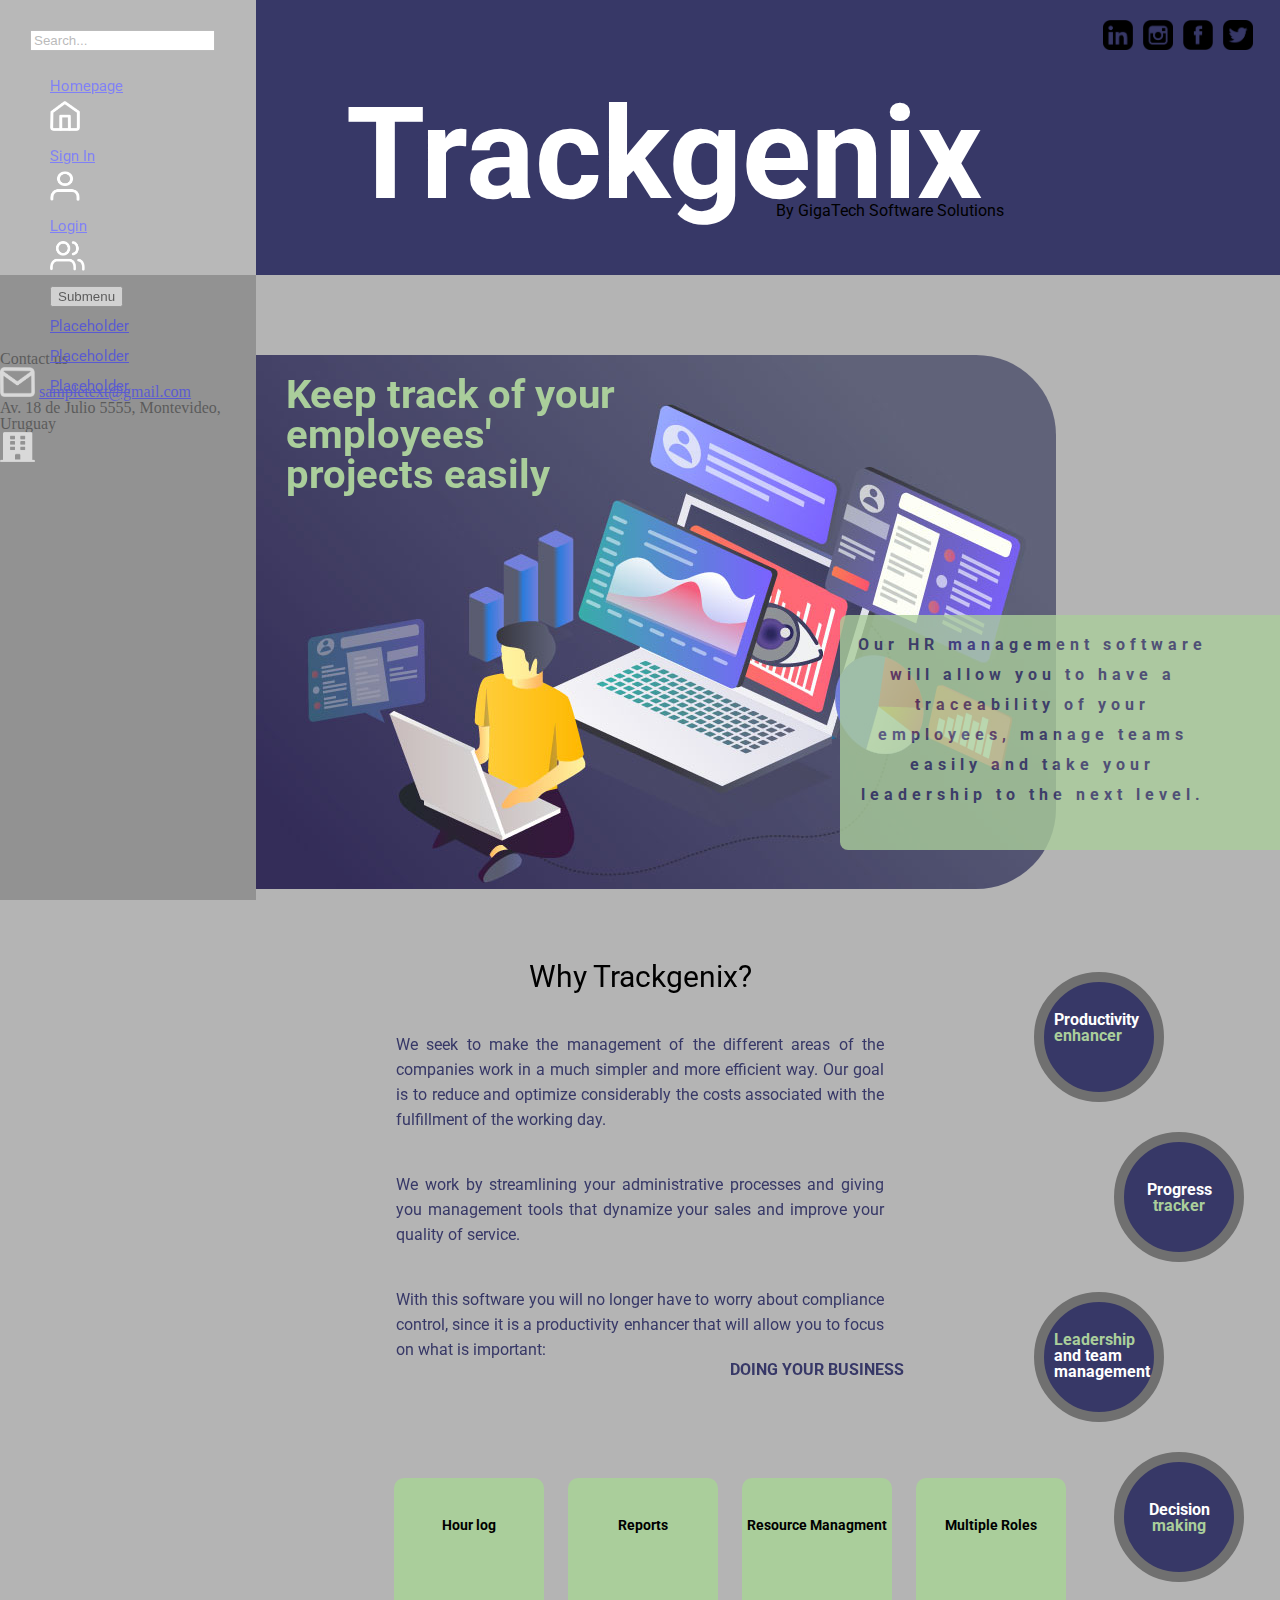
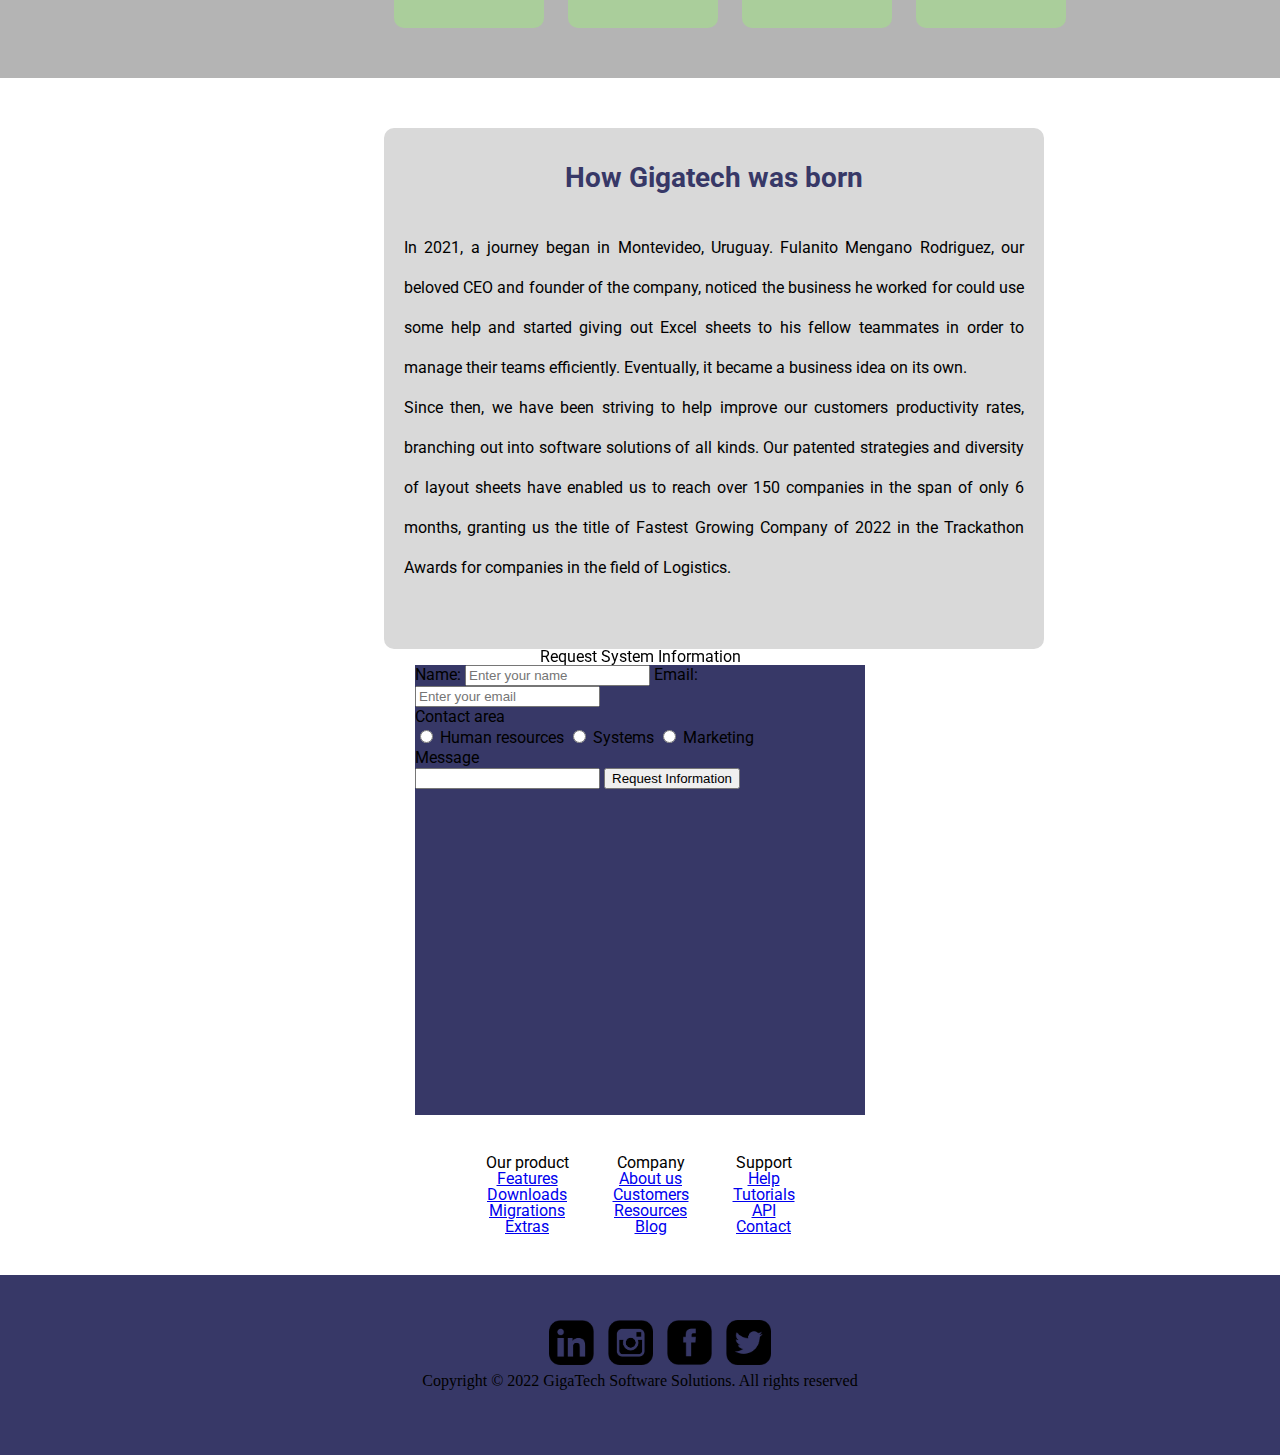
==== Semana-03/index.html @ 4f887a54 "BaSP-B2022-Etapa-1 ordered lists" ====
<!DOCTYPE html>
<html lang="en">
    <head>
        <meta charset="UTF-8">
        <meta http-equiv="X-UA-Compatible" content="IE=edge">
        <meta name="viewport" content="width=device-width, initial-scale=1.0">
        <meta name="description" content="keep track of your employees progress easily">
        <meta name="keywords" content="productivity, tracker, leadership, managment, traceability, teams">
        <meta name="author" content="gigatech software solutions">
        <link rel="stylesheet"href="CSS/reset.css">
        <link rel="stylesheet" href="CSS/style.css">
        <link rel="preconnect" href="https://fonts.googleapis.com">
        <link rel="preconnect" href="https://fonts.gstatic.com" crossorigin>
        <link rel="stylesheet" href="https://fonts.googleapis.com/css2?family=Roboto:ital,wght@0,100;0,300;0,400;0,500;0,700;0,900;1,100;1,300;1,400;1,500;1,700;1,900&display=swap">
        <title>Trackgenix</title>
    </head>
    <body>
        <header>
            <h1>
                Trackgenix
            </h1>
            <h2>
                By GigaTech Software Solutions
            </h2>
            <section class="icons-small">
                <img src="../assets/LinkedIn.png" alt="LinkedIn icon" width="30" height="30" class="icon">
                <img src="../assets/Instagram.png" alt="Instagram icon" width="30" height="30" class="icon">
                <img src="../assets/Facebook.png" alt="Facebook icon" width="30" height="30" class="icon">
                <img src="../assets/Twitter.png" alt="Twitter icon" width="30" height="30" class="icon">
            </section>
        </header>
        <main>
            <section class="background">
                <aside class="left-menu">
                    <input type="text" placeholder="Search..." class="search">
                    <nav class="nav-bar-1">
                        <ul>
                            <li><a href="#home">Homepage</a></li>
                            <img src="../assets/HomeIcon.png" alt="Home icon" width="30" height="30" class="home-icon">
                            <li><a href="#signin">Sign In</a></li>
                            <img src="../assets/PersonIcon.png" alt="Person icon" width="30" height="30" class="person-icon">
                            <li><a href="#login">Login</a></li>
                            <img src="../assets/2PersonIcon.png" alt="2 Person icon" width="35" height="30" class="person-icon-2">
                        </ul>
                        <button onclick="myFunction()">Submenu</button>
                        <ul>
                            <li><a href="Placerholder">Placeholder</a></li>
                            <li><a href="Placerholder">Placeholder</a></li>
                            <li><a href="Placerholder">Placeholder</a></li>
                        </ul>
                    </nav>
                    <section>
                        <p>
                            Contact us
                        </p>
                        <img src="../assets/MailIcon.png" alt="Mail icon" width="35" height="30">
                        <a
                            href="mailto:">sampletext@gmail.com
                        </a>
                        <p>
                            Av. 18 de Julio 5555, Montevideo, Uruguay
                        </p>
                        <img src="../assets/BuildingIcon.png" alt="Building icon" width="35" height="30">
                    </section>
                </aside>
                <section>
                    <img src="../assets/week-2-descriptive-image.jpg" alt="Week 2 descriptive" width="800" height="534" id="img1">
                    <p class="text-img">
                        <strong>
                            Keep track of your employees' projects easily
                        </strong>
                    </p>
                    <p class="box1">
                        Our HR management software will allow you to have a traceability of your employees,
                        manage teams easily and take your leadership to the next level.
                    </p>
                </section>
                <section class="section1">
                    <p class="para-title">
                        Why Trackgenix?
                    </p>
                    <p class="para1">
                        We seek to make the management of the different areas of the companies work in a much
                        simpler and more efficient way. Our goal is to reduce and optimize considerably the costs
                        associated with the fulfillment of the working day.
                    </p>
                    <p class="para1">
                        We work by streamlining your administrative processes and giving you management tools that dynamize
                        your sales and improve your quality of service.
                    </p>
                    <p class="para1">
                        With this software you will no longer have to worry about compliance control, since it is a
                        productivity enhancer that will allow you to focus on what is important:
                    </p>
                    <p class="para-aside">
                        doing your business
                    </p>
                </section>    
                <section class="bubble-container">
                    <article>
                        <p class="bubble">
                            <strong>
                                Productivity <span class="bubble-text">enhancer</span>
                            </strong>
                        </p>
                    </article>
                    <article>
                        <p class="bubble2">
                            <strong>
                                Progress <span class="bubble-text">tracker</span>
                            </strong>
                        </p>
                    </article>
                    <article>
                        <p class="bubble">
                            <strong>
                                <span class="bubble-text">Leadership</span> and team management
                            </strong>
                        </p>
                    </article>
                    <article>
                        <p class="bubble2">
                            <strong>
                                Decision <span class="bubble-text">making</span>
                            </strong>
                        </p>
                    </article>
                </section>
                <section>
                    <article class="green-box">
                        <p>
                            Hour log
                        </p>
                    </article>
                    <article class="green-box">
                        <p>
                            Reports
                        </p>
                    </article>
                    <article class="green-box">
                        <p>
                            Resource Managment
                        </p>
                    </article>
                    <article class="green-box">
                        <p>
                            Multiple Roles
                        </p>
                    </article>
                </section>
            </section>
            <section class="history">
                <h3>
                    How Gigatech was born
                </h3>
                <p>
                    In 2021, a journey began in Montevideo, Uruguay. Fulanito Mengano Rodriguez, our beloved CEO
                    and founder of the company, noticed the business he worked for could use some help and started
                    giving out Excel sheets to his fellow teammates in order to manage their teams efficiently.
                    Eventually, it became a business idea on its own.
                </p>
                <p>
                    Since then, we have been striving to help improve  our customers productivity rates, branching out into
                    software solutions of all kinds. Our patented strategies and diversity of layout sheets have enabled us
                    to reach over 150 companies in the span of only 6 months, granting us the title of Fastest Growing Company
                    of 2022 in the Trackathon Awards for companies in the field of Logistics.
                </p>
            </section>
            <section>
                <p class="form-title">
                    Request System Information
                </p>
                <form>
                    <label for="name">Name:</label>
                    <input type="text" id="name" name="name" placeholder="Enter your name">
                    <label for="email">Email:</label>
                    <input type="text" id="email" name="email" placeholder="Enter your email">
                    <p>
                        Contact area
                    </p>
                    <input type="radio" id="human resources" name="contact area" value="Human resources">
                    <label for="human resources">Human resources</label>
                    <input type="radio" id="systems" name="contact area" value="Systems">
                    <label for="systems">Systems</label>
                    <input type="radio" id="marketing" name="contact area" value="Marketing">
                    <label for="marketing">Marketing</label>
                    <p>
                        Message
                    </p>
                    <input type="textarea">
                    <input type="submit" value="Request Information">
                </form>
                <ul class="lists">
                    <section class="our-product">
                        <h4>
                            Our product
                        </h4>
                        <ol>
                            <li><a href="#Features">Features</a></li>
                            <li><a href="Downloads">Downloads</a></li>
                            <li><a href="Migrations">Migrations</a></li>
                            <li><a href="Extras">Extras</a></li>
                        </ol>
                    </section>
                    <section class="company">
                        <h4>
                            Company
                        </h4>
                        <ol>
                            <li><a href="About us">About us</a></li>
                            <li><a href="Customers">Customers</a></li>
                            <li><a href="Resources">Resources</a></li>
                            <li><a href="Blog">Blog</a></li>
                        </ol>
                    </section>
                    <section class="support">
                        <h4>
                            Support
                        </h4>
                        <ol>
                            <li><a href="Help">Help</a></li>
                            <li><a href="Turorials">Tutorials</a></li>
                            <li><a href="API">API</a></li>
                            <li><a href="Contact">Contact</a></li>
                        </ol>
                    </section>
                </ul>
            </section>
        </main>
        <footer>
            <img src="../assets/LinkedIn.png" alt="LinkedIn icon" width="45" height="45" class="footer-img">
            <img src="../assets/Instagram.png" alt="Instagram icon" width="45" height="45" class="footer-img">
            <img src="../assets/Facebook.png" alt="Facebook icon" width="45" height="45" class="footer-img">
            <img src="../assets/Twitter.png" alt="Twitter icon" width="45" height="45" class="footer-img">
            <p class="copy">
                Copyright © 2022 GigaTech Software Solutions. All rights reserved
            </p>
        </footer>
    </body>
</html>
---- Semana-03/CSS/style.css ----
header {
    position: relative;
    height: 275px;
    width: 80%;
    left: 20%;
    background: #373867;
}
h1 {
    position: relative;
    display: inline-block;
    top: 90px;
    left: 90px;
    font-family: roboto;
    font-weight: bold;
    font-size: 128px;
    color: #FFFFFF;
}
h2 {
    position: relative;
    margin-left: 520px;
    font-family: roboto;
    top: 75px;
    font-size: 16px;
    color: black;
}
form {
    position: relative;
    margin: auto;
    width: 450px;
    height: 450px;
    line-height: 20px;
    display: block;
    font-family: roboto;
    background-color: #373867;
}
h3 {
    text-align: center;
    font-size: 28px;
    font-family: roboto, sans-serif;
    font-weight: bold;
    padding: 30px 0;
    color: #373867;
}
aside {
    position: fixed;
    top: 0;
    background-color: #707070;
    width: 20%;
    height: 100%;
    opacity: .5;
  }
footer {
    position: relative;
    width: 100%;
    height: 180px;
    background: #373867;
}
.icons-small {
    position: absolute;
    display: inline-block;
    width: 160px;
    height: 32px;
    right: 20px;
    top: 20px;
}
.icon {
    padding: 0px 3px;
}
.search {
    position: relative;
    top: 30px;
    left: 30px;
}
.nav-bar-1 {
    position: relative;
    left: 50px;
    top: 50px;
    line-height: 30px;
    font-family: roboto;
    font-size: 15px;
}
.home-icon {
    position: relative;
    left: 0;
}
.background {
    position: relative;
    background-color: #b4b4b4;
    width: 100%;
}
#img1 {
    position: relative;
    top: 80px;
    left: 20%;
    border-radius: 0px 80px 80px 0px;
}
.text-img {
    position: absolute;
    display: inline;
    left: 20%;
    top: 100px;
    margin-left: 30px;
    width: 356px;
    height: 145px;
    font-family: roboto;
    font-size: 40px;
    font-weight: bold;
    color:#AACE9B
}
.box1 {
    position: relative;
    float: right;
    top: 340px;
    width: 355px;
    height: 190px;
    border-radius: 8px 0px 0px 8px;
    opacity: .8;
    letter-spacing: 5px;
    line-height: 30px;
    padding: 15px 70px 30px 15px;
    font-family: roboto;
    font-size: 16px;
    font-weight: bold;
    color: #373867;
    background-color: #AACE9B;
    text-align: center;
}
.section1 {
    position: relative;
    width: 60%;
    left: 20%;
    display: inline-block;
    padding: 50px 120px;
    box-sizing: border-box;
}
.para-title {
    position: relative;
    text-align: center;
    font-family: roboto, sans-serif;
    top: 100px;
    font-size: 30px;
    color: black;
}
.para1 {
    position: relative;
    display: block;
    text-align: justify;
    margin: auto;
    font-family: roboto;
    font-size: 16px;
    line-height: 25px;
    padding: 20px;
    top: 120px;
    color: #373867;
    font-style: bold;
}
.para-aside {
    position: relative;
    text-transform: uppercase;
    font-family: roboto;
    color: #373867;
    float: right;
    top: 100px;
    font-weight: bold;
}
.green-box {
    position: relative;
    display: inline-block;
    width: 150px;
    height: 150px;
    background-color: #AACE9B;
    border-radius: 10px;
    text-align: center;
    left: 30%;
    margin-top: 150px;
    margin-bottom: 50px;
    margin-left: 10px;
    margin-right: 10px;
    font-family: roboto;
    font-weight: bold;
    font-size: 14px;
    box-sizing: border-box;
    padding-top: 40px;
}
.bubble-container {
    margin-top: 150px;
    width: 20%;
    float: right;
}
.bubble {
    text-align: ce;
    position: relative;
    display: block;
    width: 130px;
    height: 130px;
    border-radius: 50%;
    background-color: #373867;
    font-family: roboto;
    color: #FFFFFF;
    font-weight: bold;
    border-style: solid;
    border-width: 10px;
    box-sizing: border-box;
    padding: 30px 10px 10px 10px;
    border-color: #707070;
    margin: 10px;
}
.bubble2 {
    text-align: center;
    position: relative;
    display: block;
    right: 0px;
    width: 130px;
    height: 130px;
    left: 60px;
    margin: 30px;
    border-radius: 50%;
    background-color: #373867;
    font-family: roboto;
    color: #FFFFFF;
    font-weight: bold;
    border-style: solid;
    border-width: 10px;
    box-sizing: border-box;
    padding-top: 40px;
    border-color: #707070;
}
.bubble-text {
    font-weight: bold;
    color: #AACE9B;
}
.history {
    margin-top: 50px;
    text-align: justify;
    font-family: roboto;
    background-color: #D9D9D9;
    width: 620px;
    height: 521px;
    margin-left: 30%;
    line-height: 40px;
    border-radius: 10px;
    padding: 0 20px;
}
.form-title {
    position: relative;
    margin: auto;
    text-align: center;
    display: block;
    font-family: roboto;
}
.lists {
    text-align: center;
    font-family: roboto;
}
.our-product {
    display: inline-block;
    margin: 40px 20px 40px 0;
}
.company {
    display: inline-block;
    margin: 40px 20px 40px 20px;

}
.support {
    display: inline-block;
    margin: 40px 0px 40px 20px;
}
.footer-img {
    position: relative;
    display: inline-block;
    padding: 5px;
    left: 42.5%;
    top: 40px;
}
.copy {
    position: relative;
    display: block;
    text-align: center;
    top: 40px;
}
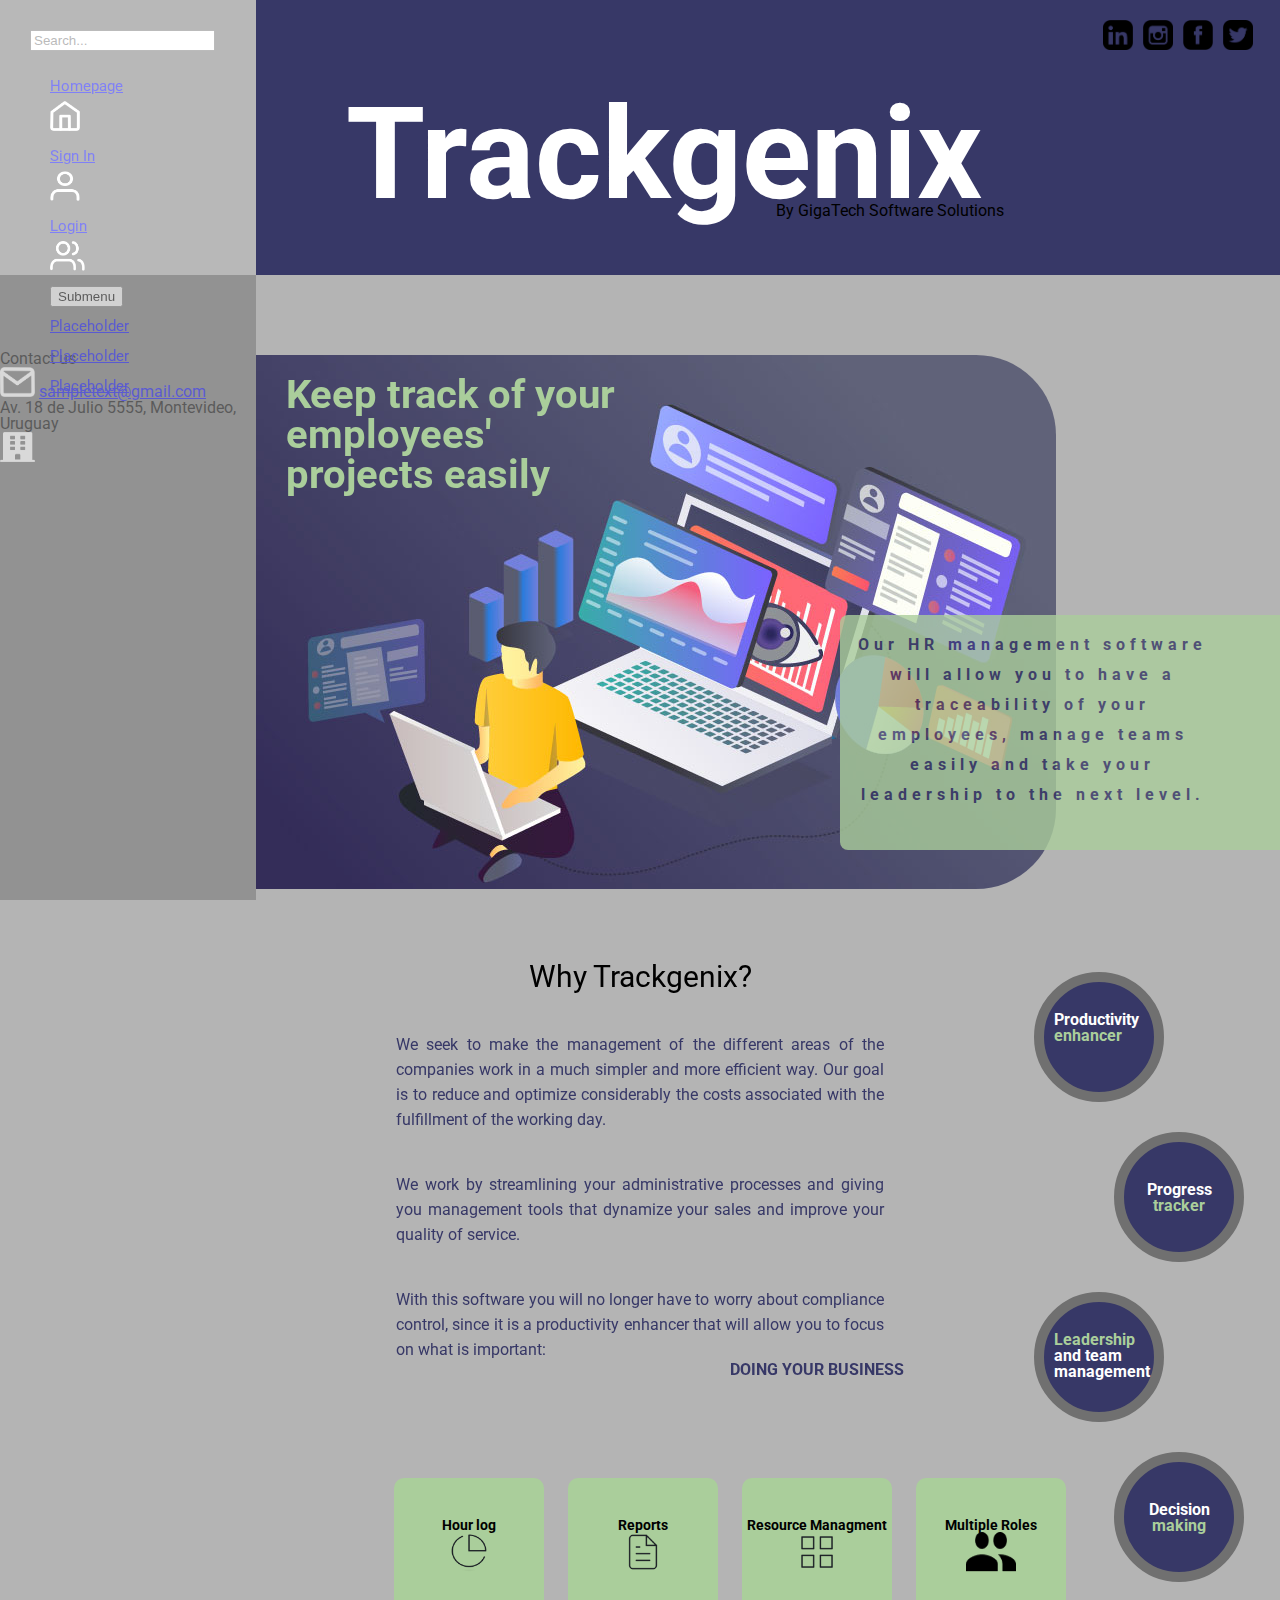
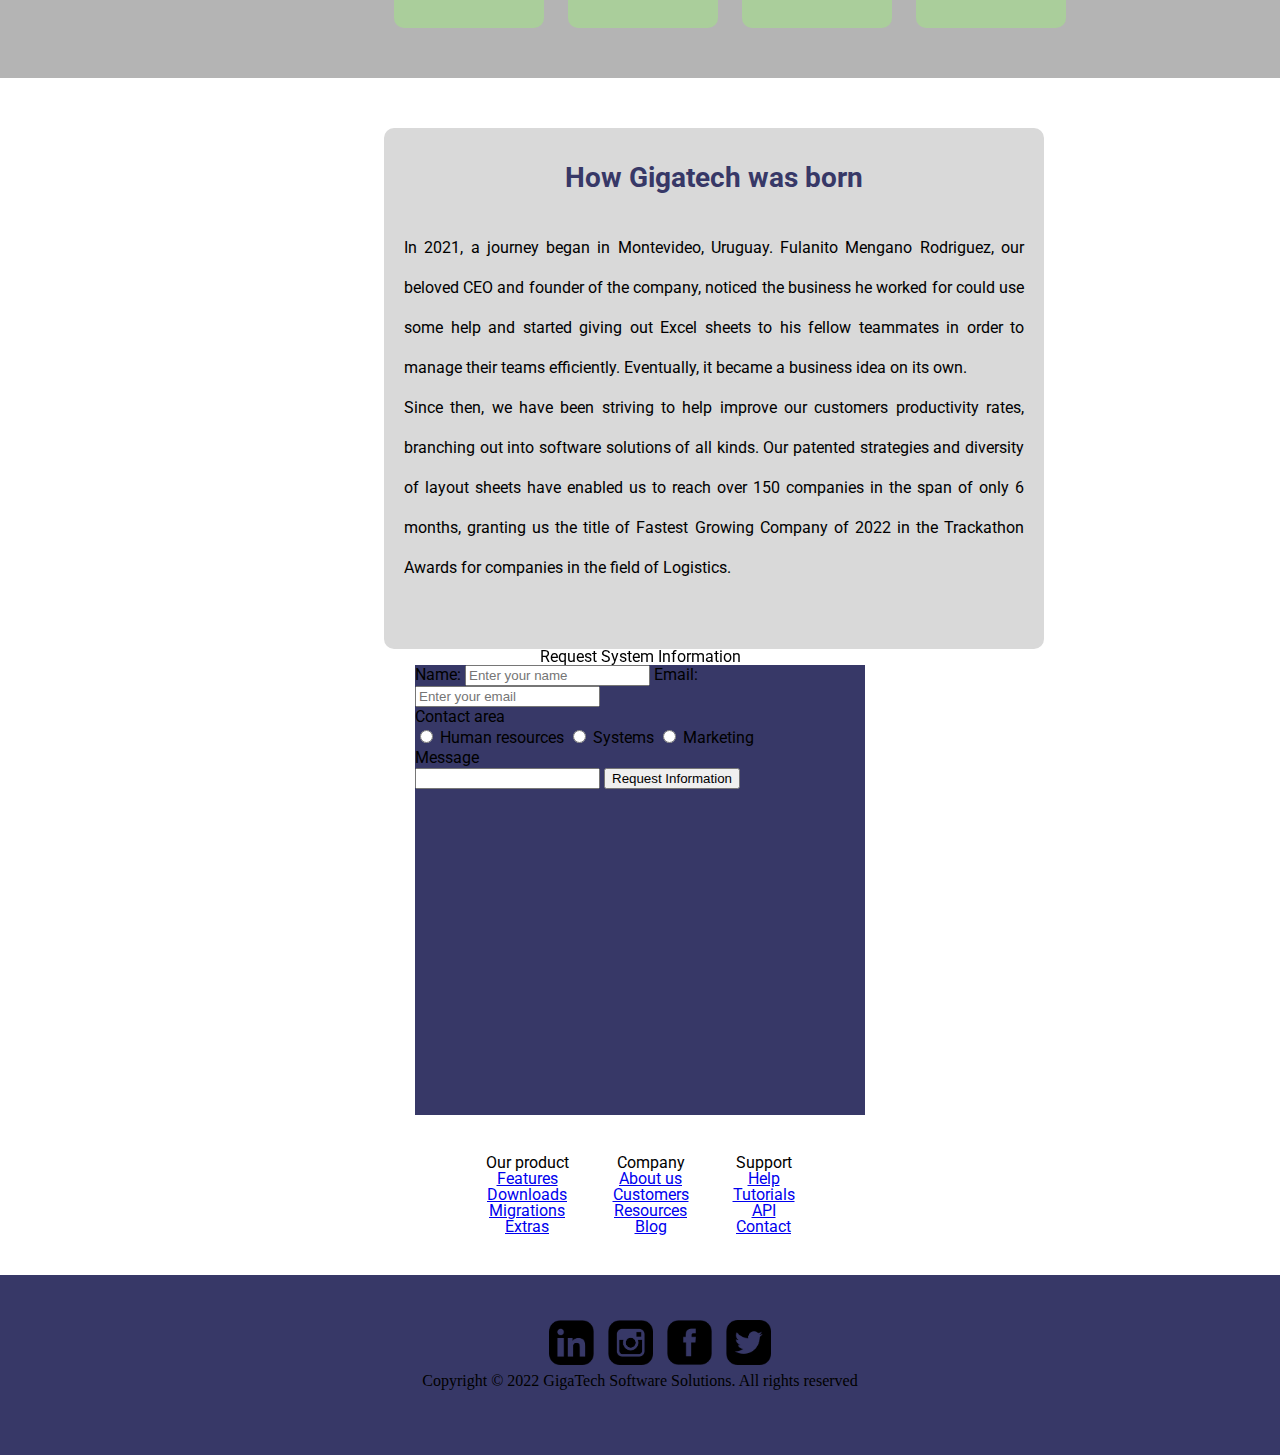
==== commit 73c502b8: "BaSP-B2022-Etapa-1 added imgs" ====
--- a/Semana-03/index.html
+++ b/Semana-03/index.html
@@ -131,21 +131,25 @@
                         <p>
                             Hour log
                         </p>
+                        <img src="../assets/hourlog.png" alt="hour log" width="40" height="40">
                     </article>
                     <article class="green-box">
                         <p>
                             Reports
                         </p>
+                        <img src="../assets/reports.png" alt="multiple roles" width="40" height="40">
                     </article>
                     <article class="green-box">
                         <p>
                             Resource Managment
                         </p>
+                        <img src="../assets/resourcem.png" alt="resource managment" width="40" height="40">
                     </article>
                     <article class="green-box">
                         <p>
                             Multiple Roles
                         </p>
+                        <img src="../assets/multipleroles.png" alt="multiple roles" width="50" height="40">
                     </article>
                 </section>
             </section>
--- a/Semana-03/CSS/style.css
+++ b/Semana-03/CSS/style.css
@@ -48,6 +48,7 @@
     width: 20%;
     height: 100%;
     opacity: .5;
+    font-family: roboto;
   }
 footer {
     position: relative;
@@ -259,7 +260,6 @@
 .company {
     display: inline-block;
     margin: 40px 20px 40px 20px;
-
 }
 .support {
     display: inline-block;
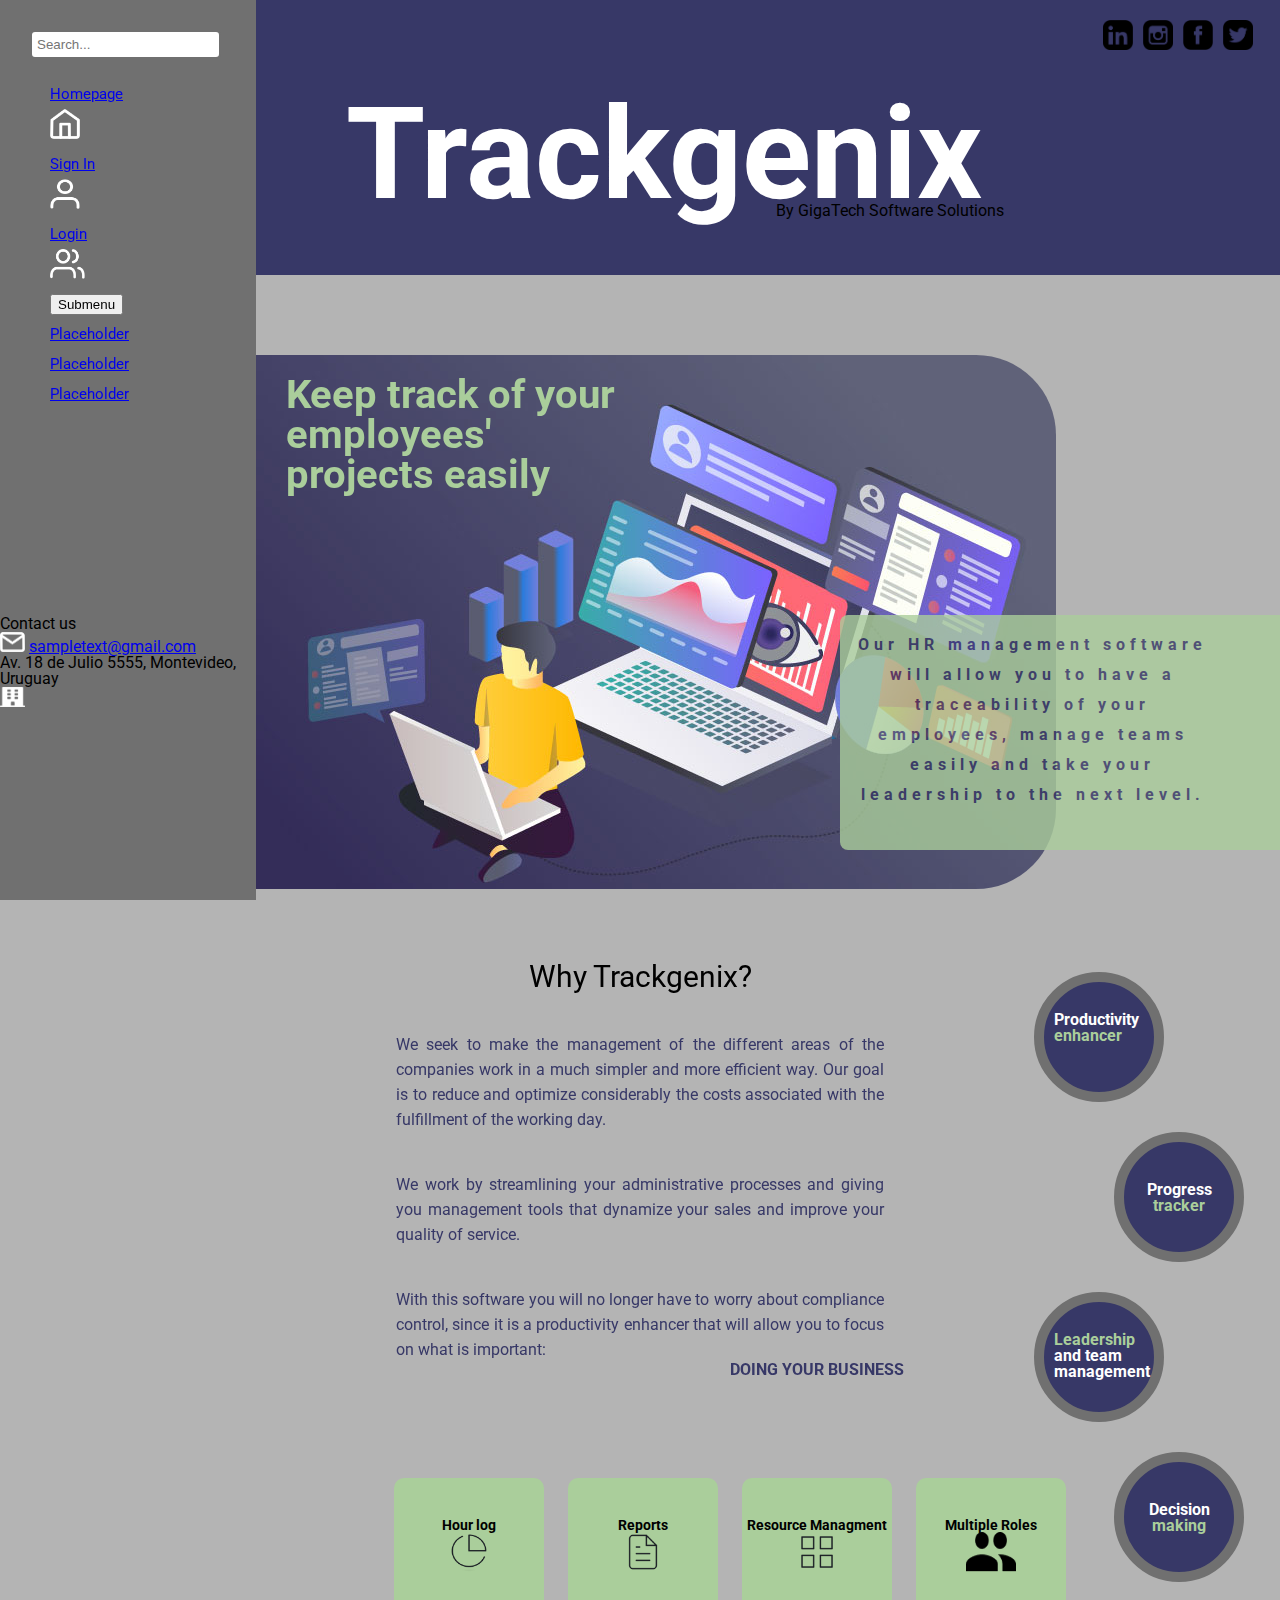
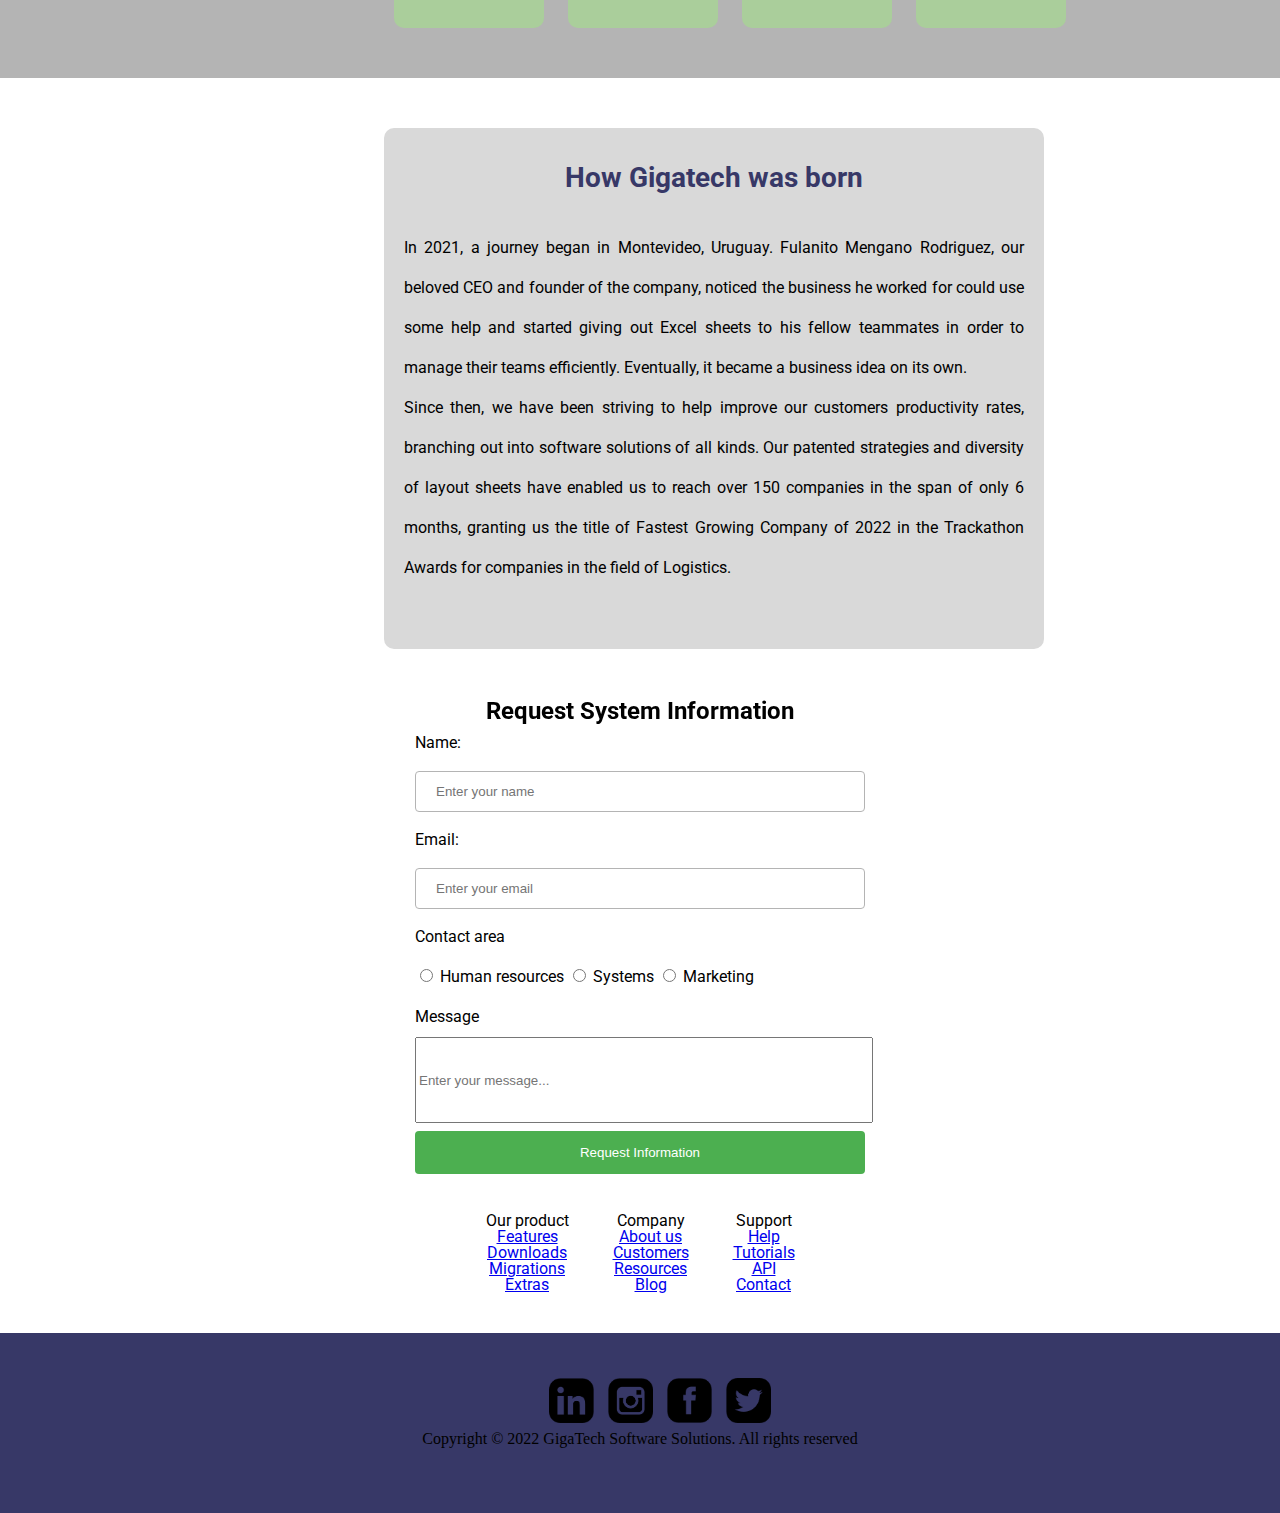
==== commit 6c7c5dd0: "BaSP-B2022-Etapa-1 style completed" ====
--- a/Semana-03/index.html
+++ b/Semana-03/index.html
@@ -32,7 +32,7 @@
         <main>
             <section class="background">
                 <aside class="left-menu">
-                    <input type="text" placeholder="Search..." class="search">
+                    <input type="search" placeholder="Search..." class="search">
                     <nav class="nav-bar-1">
                         <ul>
                             <li><a href="#home">Homepage</a></li>
@@ -49,18 +49,18 @@
                             <li><a href="Placerholder">Placeholder</a></li>
                         </ul>
                     </nav>
-                    <section>
+                    <section class="contact">
                         <p>
                             Contact us
                         </p>
-                        <img src="../assets/MailIcon.png" alt="Mail icon" width="35" height="30">
+                        <img src="../assets/MailIcon.png" alt="Mail icon" width="25" height="20">
                         <a
                             href="mailto:">sampletext@gmail.com
                         </a>
                         <p>
                             Av. 18 de Julio 5555, Montevideo, Uruguay
                         </p>
-                        <img src="../assets/BuildingIcon.png" alt="Building icon" width="35" height="30">
+                        <img src="../assets/BuildingIcon.png" alt="Building icon" width="25" height="20">
                     </section>
                 </aside>
                 <section>
@@ -191,7 +191,7 @@
                     <p>
                         Message
                     </p>
-                    <input type="textarea">
+                    <input type="textarea" placeholder="Enter your message...">
                     <input type="submit" value="Request Information">
                 </form>
                 <ul class="lists">
--- a/Semana-03/CSS/style.css
+++ b/Semana-03/CSS/style.css
@@ -24,14 +24,37 @@
     color: black;
 }
 form {
-    position: relative;
     margin: auto;
     width: 450px;
-    height: 450px;
-    line-height: 20px;
-    display: block;
-    font-family: roboto;
-    background-color: #373867;
+    height: 400px;
+    line-height: 40px;
+    display: block;
+    font-family: roboto;
+    margin-bottom: 50px;
+}
+input[type=text] {
+    width: 100%;
+    padding: 12px 20px;
+    margin: 8px 0;
+    display: inline-block;
+    border-style: solid;
+    border-width: 1px;
+    border-color: #b4b4b4;
+    border-radius: 4px;
+    box-sizing: border-box;
+}
+input[type=textarea] {
+    width: 100%;
+    height: 20%;
+}
+input[type=submit] {
+    width: 100%;
+    background-color: #4CAF50;
+    color: white;
+    padding: 14px 20px;
+    margin: 8px 0;
+    border: none;
+    border-radius: 4px;
 }
 h3 {
     text-align: center;
@@ -47,7 +70,6 @@
     background-color: #707070;
     width: 20%;
     height: 100%;
-    opacity: .5;
     font-family: roboto;
   }
 footer {
@@ -71,6 +93,10 @@
     position: relative;
     top: 30px;
     left: 30px;
+    border-radius: 5px;
+    border-style: solid;
+    border-color: #707070;
+    padding: 5px;
 }
 .nav-bar-1 {
     position: relative;
@@ -83,6 +109,12 @@
 .home-icon {
     position: relative;
     left: 0;
+}
+.contact {
+    position: absolute;
+    display: inline-block;
+    bottom: 0px;
+    margin-bottom: 190px;
 }
 .background {
     position: relative;
@@ -244,10 +276,12 @@
 }
 .form-title {
     position: relative;
-    margin: auto;
-    text-align: center;
-    display: block;
-    font-family: roboto;
+    text-align: center;
+    display: block;
+    font-family: roboto;
+    font-weight: bold;
+    font-size: 24px;
+    margin-top: 50px;
 }
 .lists {
     text-align: center;
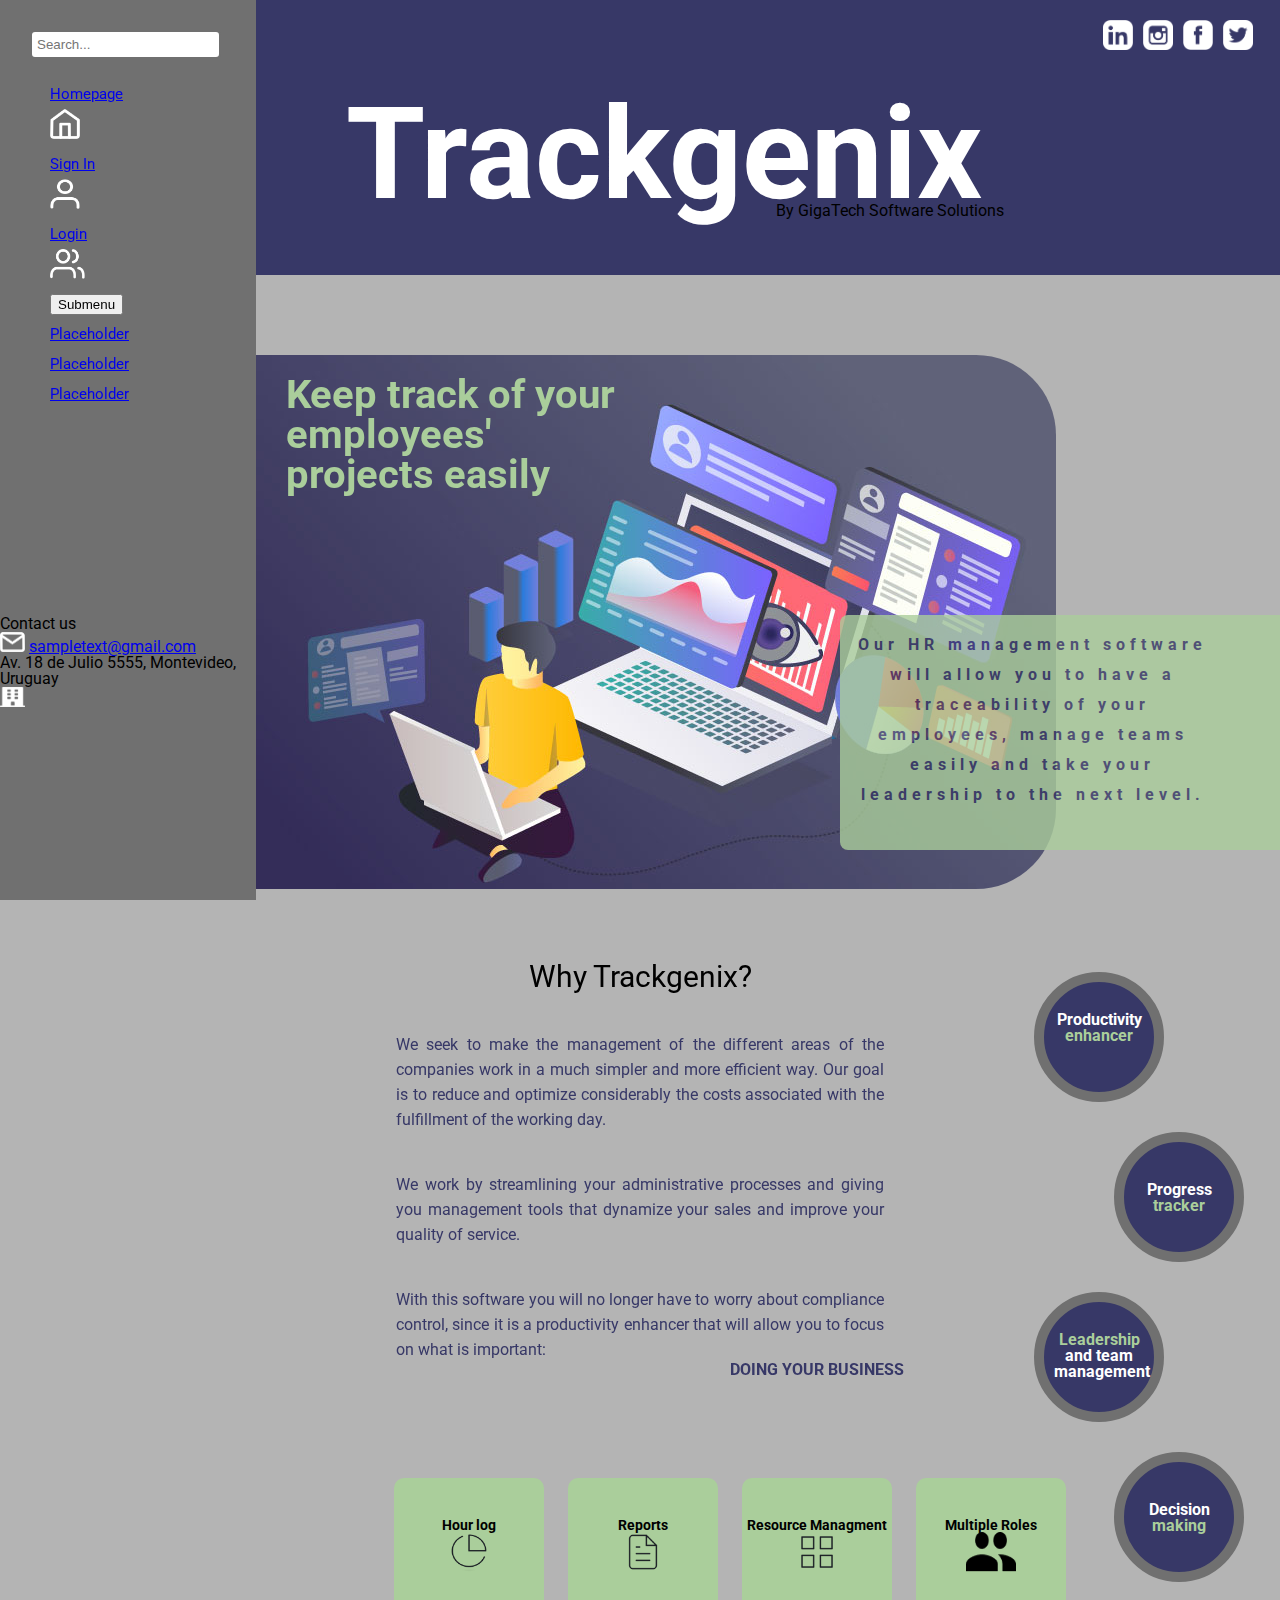
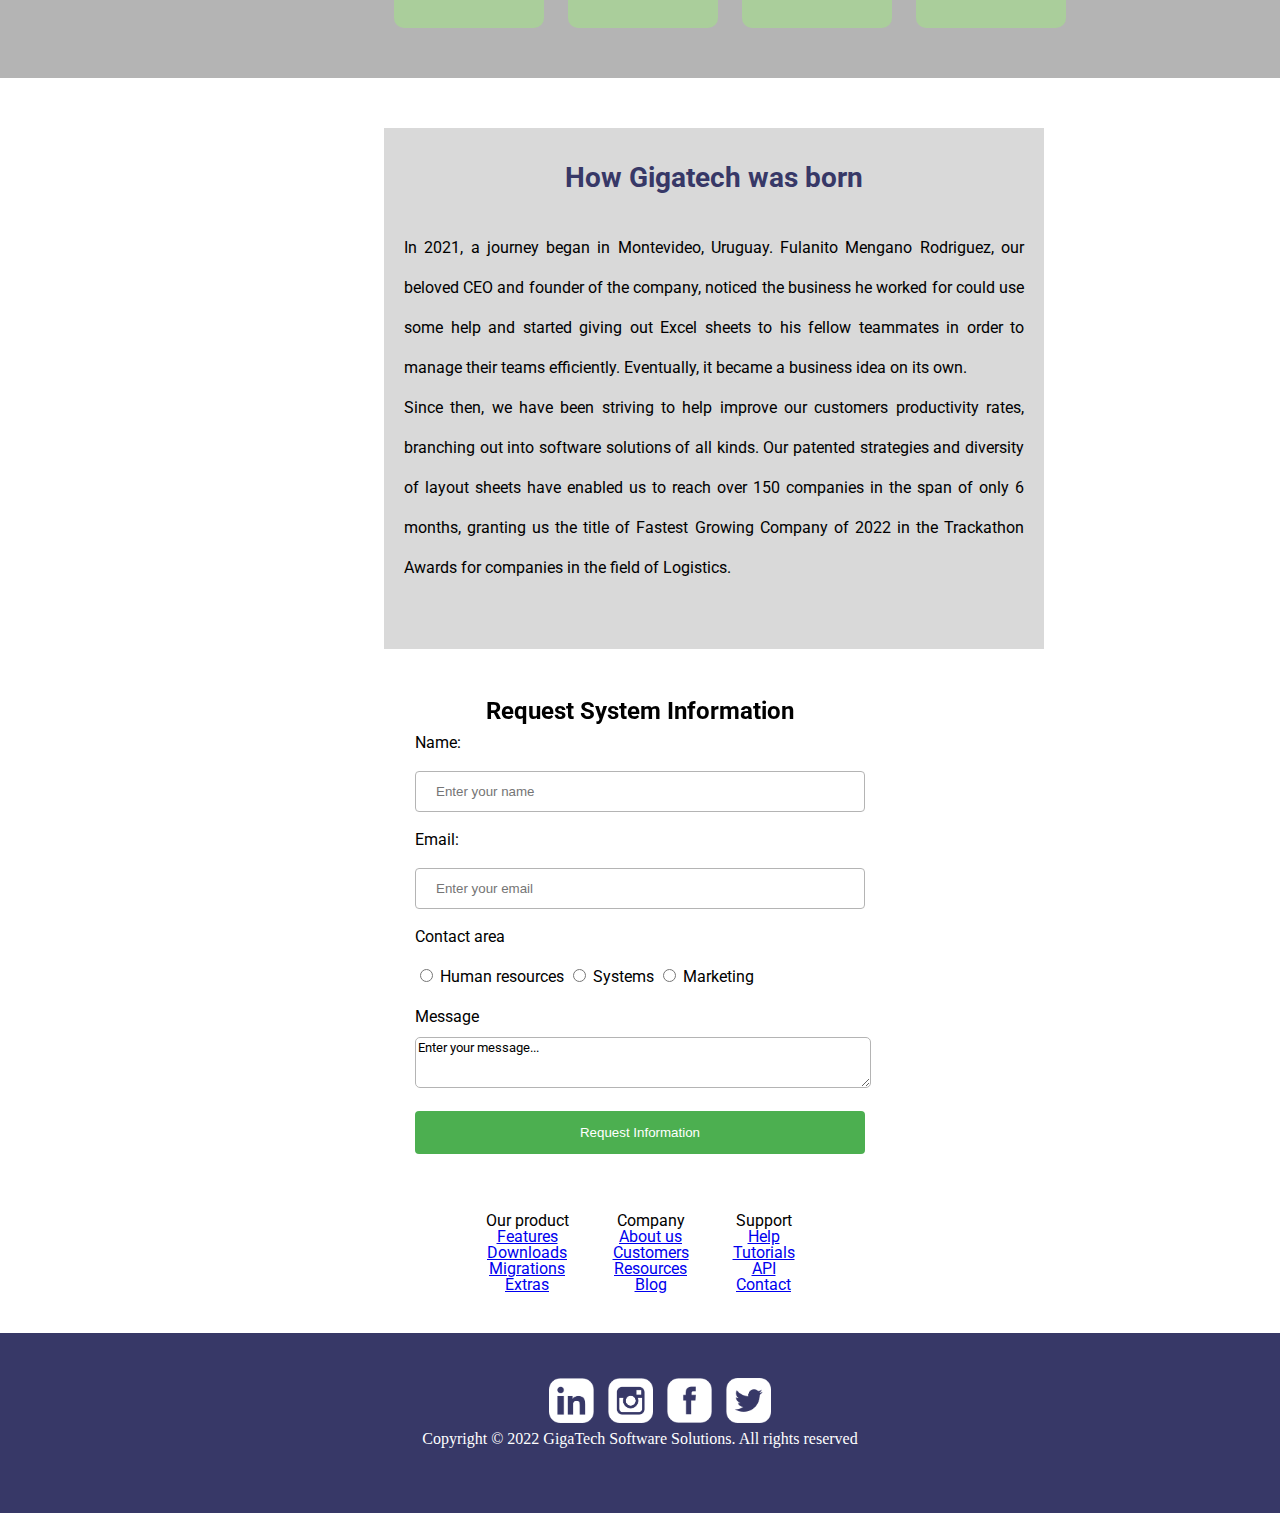
==== commit 7668f137: "BaSP-B2022-Etapa-1 code improved" ====
--- a/Semana-03/index.html
+++ b/Semana-03/index.html
@@ -7,7 +7,7 @@
         <meta name="description" content="keep track of your employees progress easily">
         <meta name="keywords" content="productivity, tracker, leadership, managment, traceability, teams">
         <meta name="author" content="gigatech software solutions">
-        <link rel="stylesheet"href="CSS/reset.css">
+        <link rel="stylesheet" href="CSS/reset.css">
         <link rel="stylesheet" href="CSS/style.css">
         <link rel="preconnect" href="https://fonts.googleapis.com">
         <link rel="preconnect" href="https://fonts.gstatic.com" crossorigin>
@@ -182,16 +182,14 @@
                     <p>
                         Contact area
                     </p>
-                    <input type="radio" id="human resources" name="contact area" value="Human resources">
-                    <label for="human resources">Human resources</label>
+                    <input type="radio" id="human-resources" name="contact area" value="Human resources">
+                    <label for="human-resources">Human resources</label>
                     <input type="radio" id="systems" name="contact area" value="Systems">
                     <label for="systems">Systems</label>
                     <input type="radio" id="marketing" name="contact area" value="Marketing">
-                    <label for="marketing">Marketing</label>
-                    <p>
-                        Message
-                    </p>
-                    <input type="textarea" placeholder="Enter your message...">
+                    <label for="marketing">Marketing</label><br>
+                    <label for="text-area">Message</label>
+                    <textarea id="text-area" name="text-area" rows="3" cols="60">Enter your message...</textarea>
                     <input type="submit" value="Request Information">
                 </form>
                 <ul class="lists">
--- a/Semana-03/CSS/style.css
+++ b/Semana-03/CSS/style.css
@@ -10,67 +10,61 @@
     display: inline-block;
     top: 90px;
     left: 90px;
-    font-family: roboto;
-    font-weight: bold;
+    font-family: roboto, sans-serif;
     font-size: 128px;
+    font-weight: bold;
     color: #FFFFFF;
 }
 h2 {
     position: relative;
+    top: 75px;
     margin-left: 520px;
-    font-family: roboto;
-    top: 75px;
+    font-family: roboto, sans-serif;
     font-size: 16px;
     color: black;
 }
 form {
-    margin: auto;
+    display: block;
     width: 450px;
     height: 400px;
+    margin: auto;
+    margin-bottom: 50px;
+    font-family: roboto, sans-serif;
     line-height: 40px;
-    display: block;
-    font-family: roboto;
-    margin-bottom: 50px;
 }
 input[type=text] {
-    width: 100%;
+    display: inline-block;
+    width: 100%;
+    margin: 8px 0;
     padding: 12px 20px;
+    box-sizing: border-box;
+    border: 1px solid #b4b4b4;
+    border-radius: 4px;
+}
+input[type=submit] {
+    width: 100%;
     margin: 8px 0;
-    display: inline-block;
-    border-style: solid;
-    border-width: 1px;
-    border-color: #b4b4b4;
-    border-radius: 4px;
-    box-sizing: border-box;
-}
-input[type=textarea] {
-    width: 100%;
-    height: 20%;
-}
-input[type=submit] {
-    width: 100%;
+    padding: 14px 20px;
     background-color: #4CAF50;
-    color: white;
-    padding: 14px 20px;
-    margin: 8px 0;
     border: none;
     border-radius: 4px;
+    color: white;
 }
 h3 {
-    text-align: center;
+    padding: 30px 0;
     font-size: 28px;
     font-family: roboto, sans-serif;
     font-weight: bold;
-    padding: 30px 0;
+    text-align: center;
     color: #373867;
 }
 aside {
     position: fixed;
+    width: 20%;
+    height: 100%;
     top: 0;
     background-color: #707070;
-    width: 20%;
-    height: 100%;
-    font-family: roboto;
+    font-family: roboto, sans-serif;
   }
 footer {
     position: relative;
@@ -83,8 +77,9 @@
     display: inline-block;
     width: 160px;
     height: 32px;
+    top: 20px;
     right: 20px;
-    top: 20px;
+    filter: invert();
 }
 .icon {
     padding: 0px 3px;
@@ -93,18 +88,18 @@
     position: relative;
     top: 30px;
     left: 30px;
+    padding: 5px;
     border-radius: 5px;
     border-style: solid;
     border-color: #707070;
-    padding: 5px;
 }
 .nav-bar-1 {
     position: relative;
     left: 50px;
     top: 50px;
+    font-family: roboto, sans-serif;
+    font-size: 15px;
     line-height: 30px;
-    font-family: roboto;
-    font-size: 15px;
 }
 .home-icon {
     position: relative;
@@ -118,8 +113,8 @@
 }
 .background {
     position: relative;
+    width: 100%;
     background-color: #b4b4b4;
-    width: 100%;
 }
 #img1 {
     position: relative;
@@ -130,162 +125,163 @@
 .text-img {
     position: absolute;
     display: inline;
+    width: 356px;
+    height: 145px;
     left: 20%;
     top: 100px;
     margin-left: 30px;
-    width: 356px;
-    height: 145px;
-    font-family: roboto;
+    font-family: roboto, sans-serif;
     font-size: 40px;
     font-weight: bold;
     color:#AACE9B
 }
 .box1 {
     position: relative;
-    float: right;
-    top: 340px;
     width: 355px;
     height: 190px;
+    top: 340px;
+    padding: 15px 70px 30px 15px;
+    float: right;
+    background-color: #AACE9B;
     border-radius: 8px 0px 0px 8px;
-    opacity: .8;
+    font-family: roboto;
+    font-size: 16px;
+    font-weight: bold;
     letter-spacing: 5px;
     line-height: 30px;
-    padding: 15px 70px 30px 15px;
-    font-family: roboto;
-    font-size: 16px;
-    font-weight: bold;
+    opacity: .8;
     color: #373867;
-    background-color: #AACE9B;
+
     text-align: center;
 }
 .section1 {
     position: relative;
+    display: inline-block;
     width: 60%;
     left: 20%;
-    display: inline-block;
     padding: 50px 120px;
     box-sizing: border-box;
 }
 .para-title {
     position: relative;
-    text-align: center;
-    font-family: roboto, sans-serif;
     top: 100px;
+    font-family: roboto, sans-serif;
     font-size: 30px;
+    text-align: center;
     color: black;
 }
 .para1 {
     position: relative;
     display: block;
-    text-align: justify;
+    top: 120px;
     margin: auto;
-    font-family: roboto;
+    padding: 20px;
+    font-family: roboto, sans-serif;
     font-size: 16px;
     line-height: 25px;
-    padding: 20px;
-    top: 120px;
+    font-style: bold;
+    text-align: justify;
     color: #373867;
-    font-style: bold;
 }
 .para-aside {
     position: relative;
+    top: 100px;
+    float: right;
     text-transform: uppercase;
-    font-family: roboto;
+    font-family: roboto, sans-serif;
+    font-weight: bold;
     color: #373867;
-    float: right;
-    top: 100px;
-    font-weight: bold;
 }
 .green-box {
     position: relative;
     display: inline-block;
     width: 150px;
     height: 150px;
+    left: 30%;
+    margin: 150px 10px 50px 10px;
+    padding-top: 40px;
+    box-sizing: border-box;
     background-color: #AACE9B;
     border-radius: 10px;
-    text-align: center;
-    left: 30%;
+    font-family: roboto, sans-serif;
+    font-size: 14px;
+    font-weight: bold;
+    text-align: center;
+}
+.bubble-container {
+    width: 20%;
     margin-top: 150px;
-    margin-bottom: 50px;
-    margin-left: 10px;
-    margin-right: 10px;
-    font-family: roboto;
-    font-weight: bold;
-    font-size: 14px;
-    box-sizing: border-box;
-    padding-top: 40px;
-}
-.bubble-container {
-    margin-top: 150px;
-    width: 20%;
     float: right;
 }
 .bubble {
-    text-align: ce;
     position: relative;
     display: block;
     width: 130px;
     height: 130px;
+    margin: 10px;
+    padding: 30px 10px 10px 10px;
+    box-sizing: border-box;
+    background-color: #373867;
     border-radius: 50%;
-    background-color: #373867;
-    font-family: roboto;
+    border: 10px solid #707070;
+    font-family: roboto, sans-serif;
+    font-weight: bold;
+    text-align: center;
     color: #FFFFFF;
-    font-weight: bold;
-    border-style: solid;
-    border-width: 10px;
-    box-sizing: border-box;
-    padding: 30px 10px 10px 10px;
-    border-color: #707070;
-    margin: 10px;
 }
 .bubble2 {
-    text-align: center;
-    position: relative;
-    display: block;
-    right: 0px;
+    position: relative;
+    display: block;
     width: 130px;
     height: 130px;
+    margin: 30px;
+    padding-top: 40px;
+    right: 0px;
     left: 60px;
-    margin: 30px;
+    box-sizing: border-box;
+    background-color: #373867;
+    border: 10px solid #707070;
     border-radius: 50%;
-    background-color: #373867;
-    font-family: roboto;
+    font-family: roboto, sans-serif;
+    font-weight: bold;
+    text-align: center;
     color: #FFFFFF;
-    font-weight: bold;
-    border-style: solid;
-    border-width: 10px;
-    box-sizing: border-box;
-    padding-top: 40px;
-    border-color: #707070;
+
 }
 .bubble-text {
     font-weight: bold;
     color: #AACE9B;
 }
 .history {
-    margin-top: 50px;
-    text-align: justify;
-    font-family: roboto;
-    background-color: #D9D9D9;
     width: 620px;
     height: 521px;
+    padding: 0 20px;
+    margin-top: 50px;
     margin-left: 30%;
+    background-color: #D9D9D9;
+    font-family: roboto, sans-serif;
     line-height: 40px;
-    border-radius: 10px;
-    padding: 0 20px;
+    text-align: justify;
 }
 .form-title {
     position: relative;
-    text-align: center;
-    display: block;
-    font-family: roboto;
+    display: block;
+    margin-top: 50px;
+    text-align: center;
+    font-family: roboto, sans-serif;
     font-weight: bold;
     font-size: 24px;
-    margin-top: 50px;
+}
+#text-area {
+    width: 100%;
+    font-family: roboto, sans-serif;
+    left: 0;
+    border: 1px solid #b4b4b4;
+    border-radius: 5px;
 }
 .lists {
     text-align: center;
-    font-family: roboto;
+    font-family: roboto, sans-serif;
 }
 .our-product {
     display: inline-block;
@@ -303,12 +299,14 @@
     position: relative;
     display: inline-block;
     padding: 5px;
+    top: 40px;
     left: 42.5%;
+    filter: invert();
+}
+.copy {
+    position: relative;
+    display: block;
     top: 40px;
-}
-.copy {
-    position: relative;
-    display: block;
-    text-align: center;
-    top: 40px;
+    text-align: center;
+    color: #FFFFFF;
 }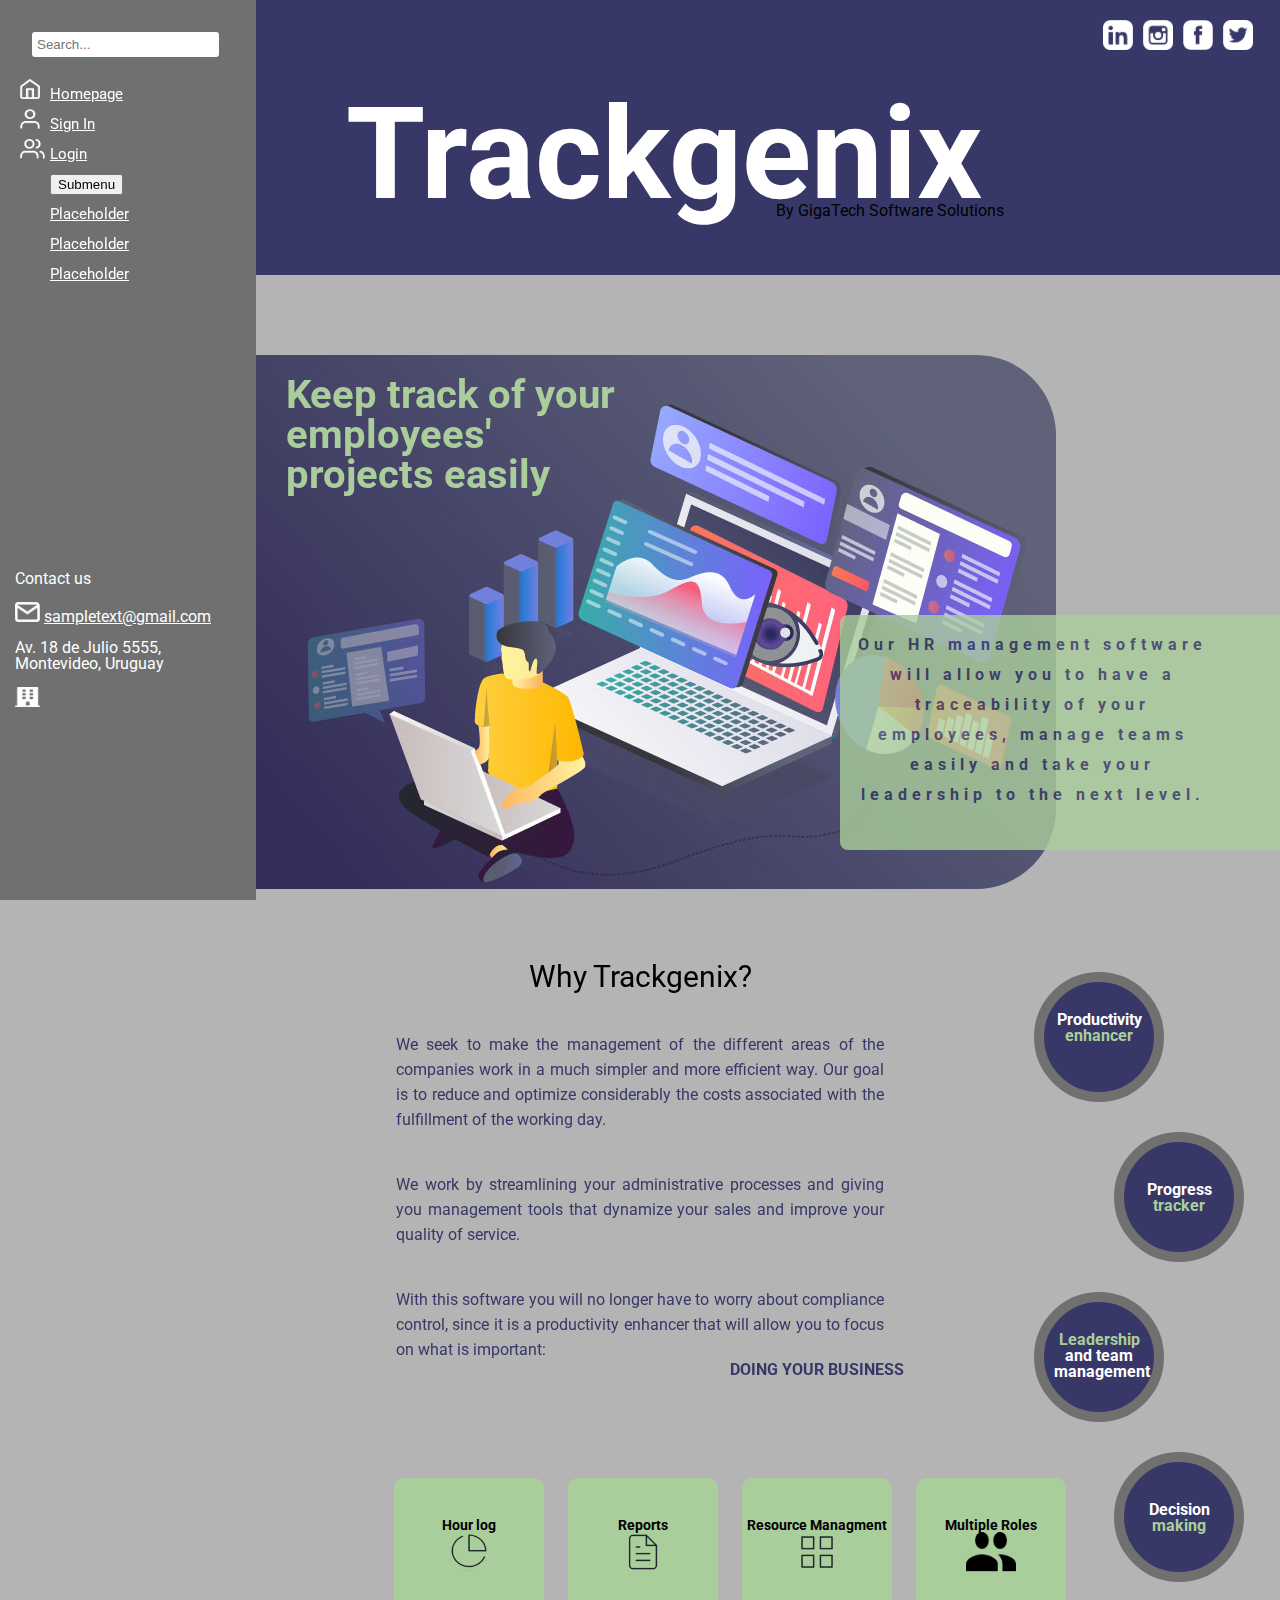
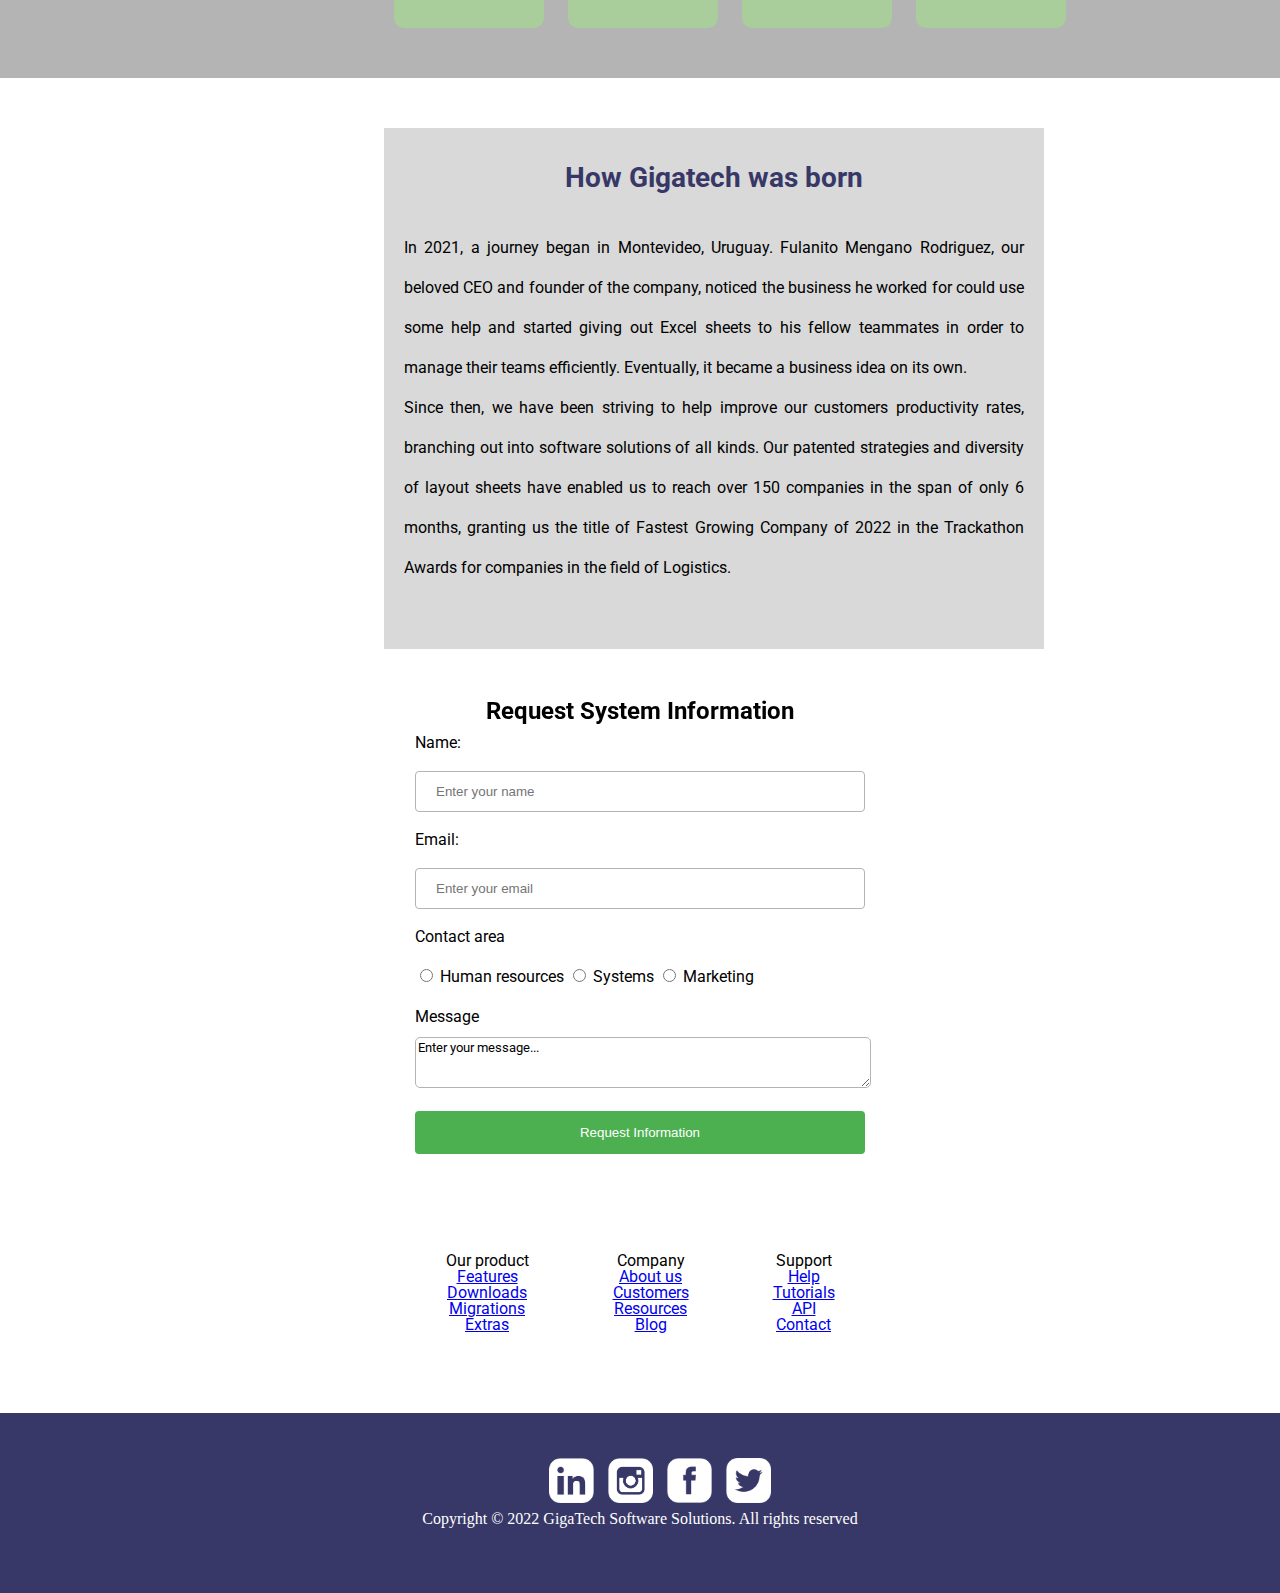
==== commit 1e2f1815: "BaSP-B2022-Etapa-1 style improved" ====
--- a/Semana-03/index.html
+++ b/Semana-03/index.html
@@ -36,12 +36,14 @@
                     <nav class="nav-bar-1">
                         <ul>
                             <li><a href="#home">Homepage</a></li>
-                            <img src="../assets/HomeIcon.png" alt="Home icon" width="30" height="30" class="home-icon">
                             <li><a href="#signin">Sign In</a></li>
-                            <img src="../assets/PersonIcon.png" alt="Person icon" width="30" height="30" class="person-icon">
                             <li><a href="#login">Login</a></li>
-                            <img src="../assets/2PersonIcon.png" alt="2 Person icon" width="35" height="30" class="person-icon-2">
                         </ul>
+                        <section class="imgs-menu">
+                            <img src="../assets/HomeIcon.png" alt="Home icon" width="20" height="20" class="home-icon">
+                            <img src="../assets/PersonIcon.png" alt="Person icon" width="20" height="20" class="person-icon">
+                            <img src="../assets/2PersonIcon.png" alt="2 Person icon" width="25" height="20" class="person-icon-2">
+                        </section>
                         <button onclick="myFunction()">Submenu</button>
                         <ul>
                             <li><a href="Placerholder">Placeholder</a></li>
--- a/Semana-03/CSS/style.css
+++ b/Semana-03/CSS/style.css
@@ -65,7 +65,10 @@
     top: 0;
     background-color: #707070;
     font-family: roboto, sans-serif;
-  }
+}
+aside a {
+    color: #FFFFFF;
+}
 footer {
     position: relative;
     width: 100%;
@@ -101,6 +104,13 @@
     font-size: 15px;
     line-height: 30px;
 }
+.imgs-menu {
+    position: absolute;
+    display: block;
+    width: 30px;
+    left: -30px;
+    bottom: 120px;
+}
 .home-icon {
     position: relative;
     left: 0;
@@ -110,6 +120,15 @@
     display: inline-block;
     bottom: 0px;
     margin-bottom: 190px;
+    color: #FFFFFF;
+}
+.contact p {
+    padding: 15px;
+    text-align: left
+}
+.contact img {
+    position: relative;
+    margin-left: 15px;
 }
 .background {
     position: relative;
@@ -151,7 +170,6 @@
     line-height: 30px;
     opacity: .8;
     color: #373867;
-
     text-align: center;
 }
 .section1 {
@@ -246,7 +264,6 @@
     font-weight: bold;
     text-align: center;
     color: #FFFFFF;
-
 }
 .bubble-text {
     font-weight: bold;
@@ -285,15 +302,15 @@
 }
 .our-product {
     display: inline-block;
-    margin: 40px 20px 40px 0;
+    margin: 80px 40px 80px 0;
 }
 .company {
     display: inline-block;
-    margin: 40px 20px 40px 20px;
+    margin: 80px 40px 80px 40px;
 }
 .support {
     display: inline-block;
-    margin: 40px 0px 40px 20px;
+    margin: 80px 0px 80px 40px;
 }
 .footer-img {
     position: relative;
